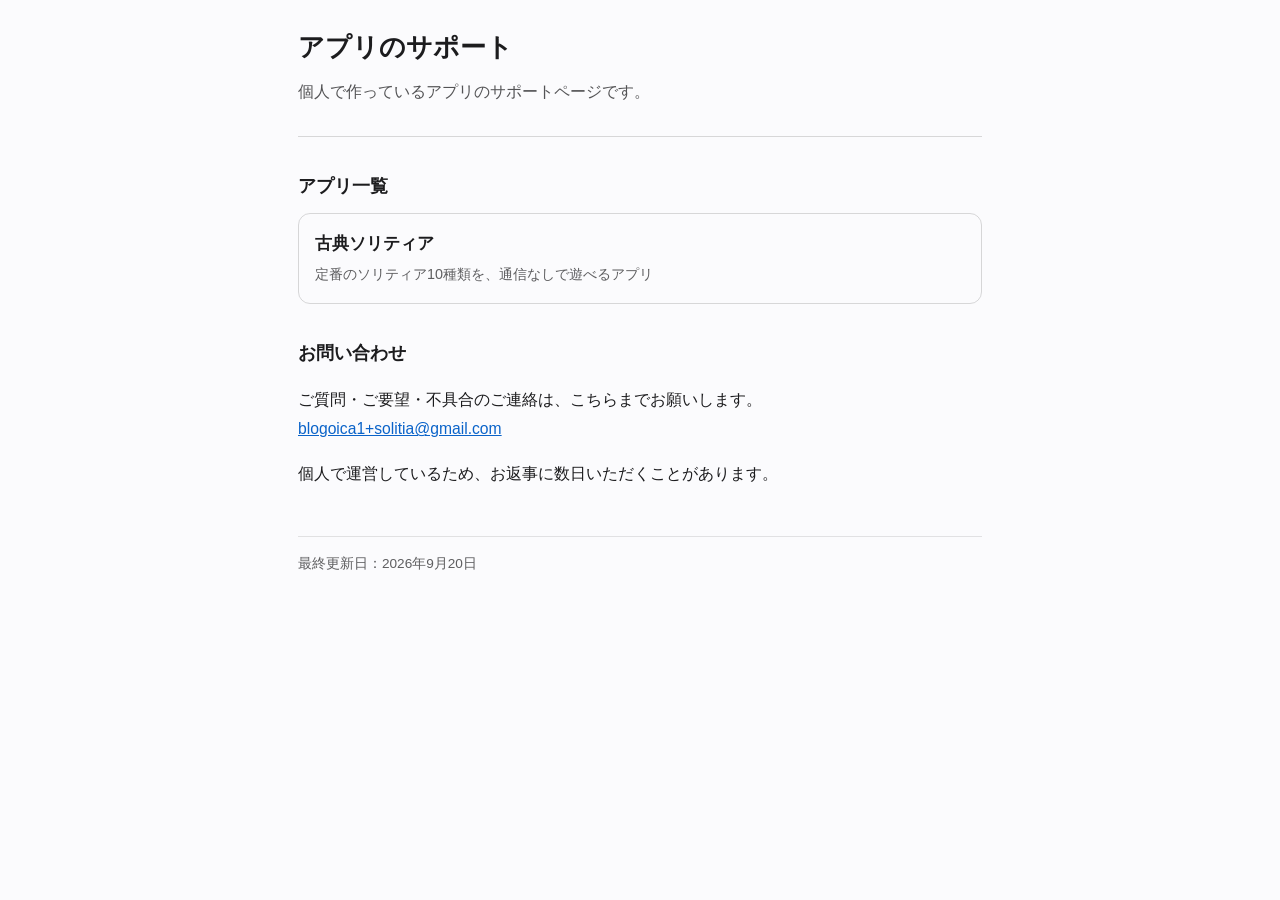
==== index.html @ a98a6fd2 "アプリのサポートページと古典ソリティアのプライバシーポリシーを追加 Co-Authored-By: Claude Opus 5 <noreply@anthropic.com>" ====
<!doctype html>
<html lang="ja">
<head>
<meta charset="utf-8">
<meta name="viewport" content="width=device-width, initial-scale=1">
<title>アプリのサポート</title>
<link rel="stylesheet" href="style.css">
</head>
<body>
<header>
  <h1>アプリのサポート</h1>
  <p class="lead">個人で作っているアプリのサポートページです。</p>
</header>

<h2>アプリ一覧</h2>
<a class="card" href="solitaire/">
  <b>古典ソリティア</b>
  <span>定番のソリティア10種類を、通信なしで遊べるアプリ</span>
</a>

<h2>お問い合わせ</h2>
<p>ご質問・ご要望・不具合のご連絡は、こちらまでお願いします。<br>
<a href="mailto:blogoica1+solitia@gmail.com">blogoica1+solitia@gmail.com</a></p>
<p>個人で運営しているため、お返事に数日いただくことがあります。</p>

<footer>最終更新日：2026年9月20日</footer>
</body>
</html>
---- style.css ----
:root { color-scheme: light dark; }
* { box-sizing: border-box; }
body {
  margin: 0 auto; padding: 24px 18px 60px; max-width: 720px;
  font-family: -apple-system, BlinkMacSystemFont, "Hiragino Sans", "Noto Sans JP", sans-serif;
  line-height: 1.85; color: #1c1c1e; background: #fbfbfd;
}
@media (prefers-color-scheme: dark) { body { color: #f2f2f7; background: #14161a; } }
header { border-bottom: 1px solid rgba(128,128,128,.3); padding-bottom: 14px; margin-bottom: 8px; }
h1 { font-size: 1.6rem; margin: 0 0 6px; }
h2 { font-size: 1.15rem; margin: 32px 0 6px; }
h3 { font-size: 1rem; margin: 20px 0 4px; }
p, li { font-size: .98rem; }
a { color: #0a63c9; }
@media (prefers-color-scheme: dark) { a { color: #6aa9ff; } }
.lead { opacity: .75; margin-top: 0; }
.card { display: block; padding: 14px 16px; margin: 10px 0; border: 1px solid rgba(128,128,128,.3);
        border-radius: 12px; text-decoration: none; color: inherit; }
.card:hover { background: rgba(128,128,128,.08); }
.card b { display: block; font-size: 1.05rem; }
.card span { opacity: .7; font-size: .9rem; }
footer { margin-top: 48px; padding-top: 14px; border-top: 1px solid rgba(128,128,128,.3);
         font-size: .85rem; opacity: .7; }
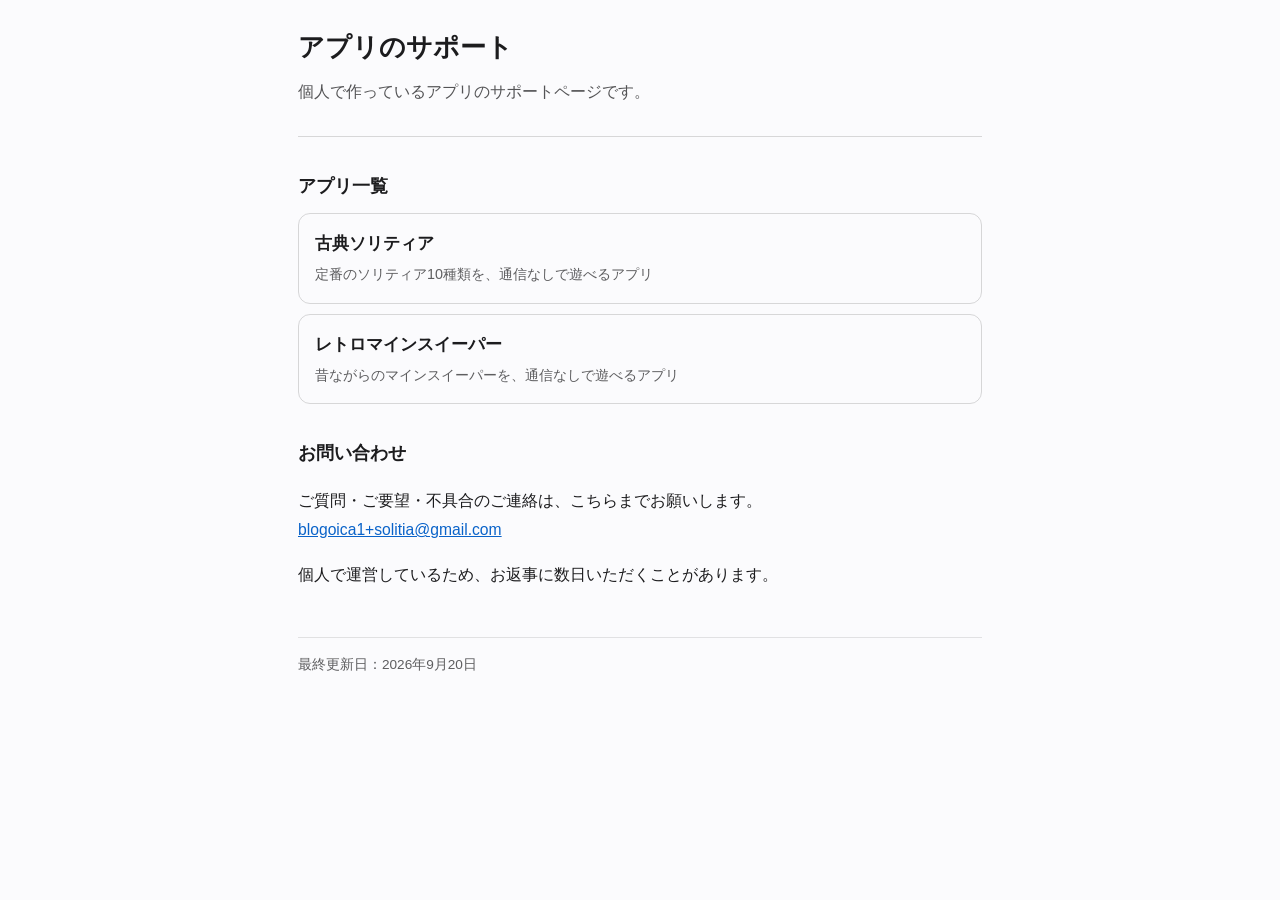
==== commit 142bb3ff: "レトロマインスイーパーのサポートページとプライバシーポリシーを追加 日本語と英語の両方を1ページに載せています。  Co-Authored-By: Claude Opus 5 <noreply@ant" ====
--- a/index.html
+++ b/index.html
@@ -17,6 +17,10 @@
   <b>古典ソリティア</b>
   <span>定番のソリティア10種類を、通信なしで遊べるアプリ</span>
 </a>
+<a class="card" href="minesweeper/">
+  <b>レトロマインスイーパー</b>
+  <span>昔ながらのマインスイーパーを、通信なしで遊べるアプリ</span>
+</a>
 
 <h2>お問い合わせ</h2>
 <p>ご質問・ご要望・不具合のご連絡は、こちらまでお願いします。<br>
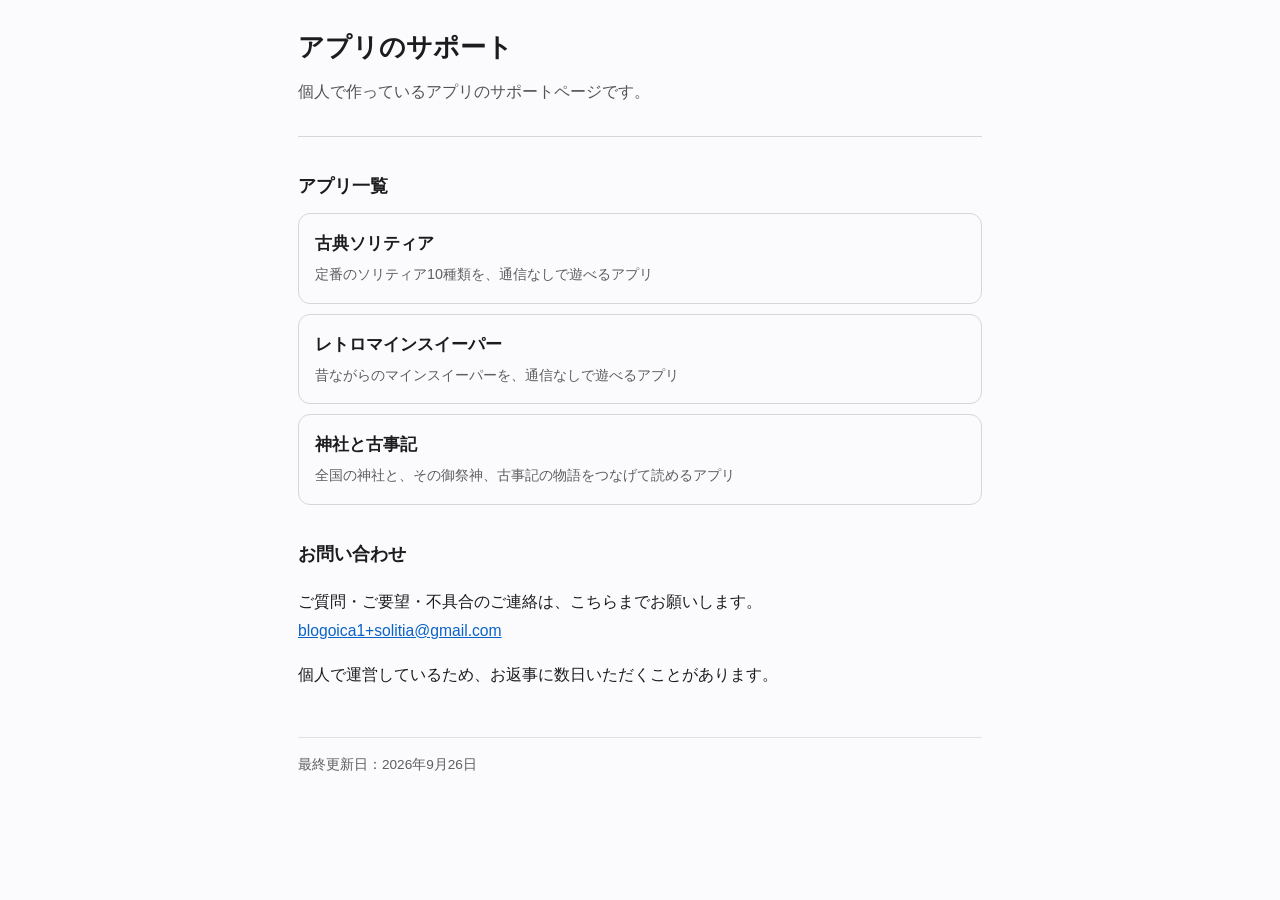
==== commit ede215f9: "神社と古事記のサポート・プライバシー・出典ページを追加 App Store 申請に必要なサポートURLとプライバシーポリシーURL。 出典ページは国土地理院とWikimedia Commonsの表示義" ====
--- a/index.html
+++ b/index.html
@@ -21,12 +21,16 @@
   <b>レトロマインスイーパー</b>
   <span>昔ながらのマインスイーパーを、通信なしで遊べるアプリ</span>
 </a>
+<a class="card" href="jinja-kojiki/">
+  <b>神社と古事記</b>
+  <span>全国の神社と、その御祭神、古事記の物語をつなげて読めるアプリ</span>
+</a>
 
 <h2>お問い合わせ</h2>
 <p>ご質問・ご要望・不具合のご連絡は、こちらまでお願いします。<br>
 <a href="mailto:blogoica1+solitia@gmail.com">blogoica1+solitia@gmail.com</a></p>
 <p>個人で運営しているため、お返事に数日いただくことがあります。</p>
 
-<footer>最終更新日：2026年9月20日</footer>
+<footer>最終更新日：2026年9月26日</footer>
 </body>
 </html>
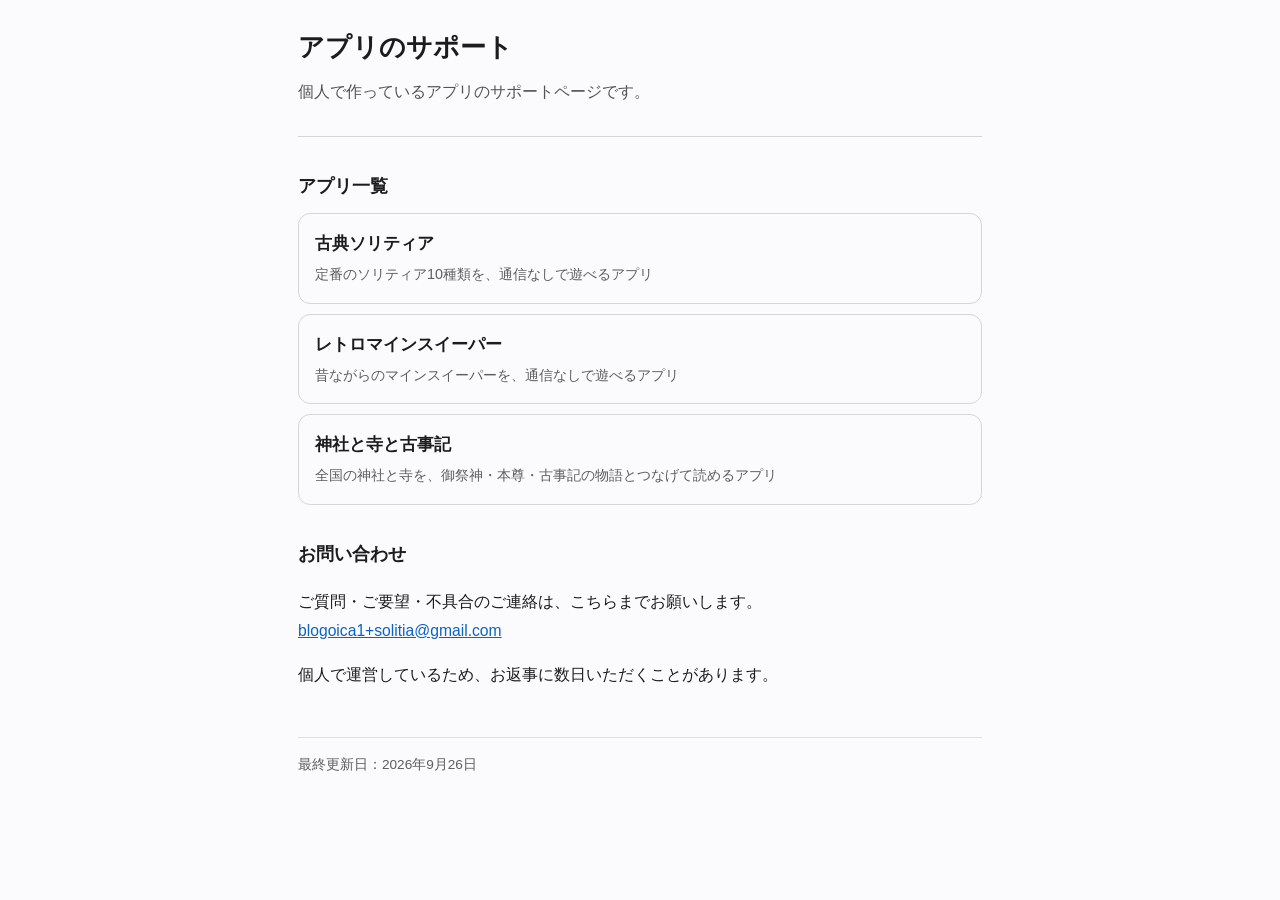
==== commit 271ca513: "神社と寺と古事記に改名し、寺の内容を反映 寺 約25,600 と本尊を収録したため、サポート・プライバシー・出典の 各ページを寺を含む記述に更新。本地垂迹でのつなぎ方をFAQに追加。  Co-Auth" ====
--- a/index.html
+++ b/index.html
@@ -22,8 +22,8 @@
   <span>昔ながらのマインスイーパーを、通信なしで遊べるアプリ</span>
 </a>
 <a class="card" href="jinja-kojiki/">
-  <b>神社と古事記</b>
-  <span>全国の神社と、その御祭神、古事記の物語をつなげて読めるアプリ</span>
+  <b>神社と寺と古事記</b>
+  <span>全国の神社と寺を、御祭神・本尊・古事記の物語とつなげて読めるアプリ</span>
 </a>
 
 <h2>お問い合わせ</h2>
